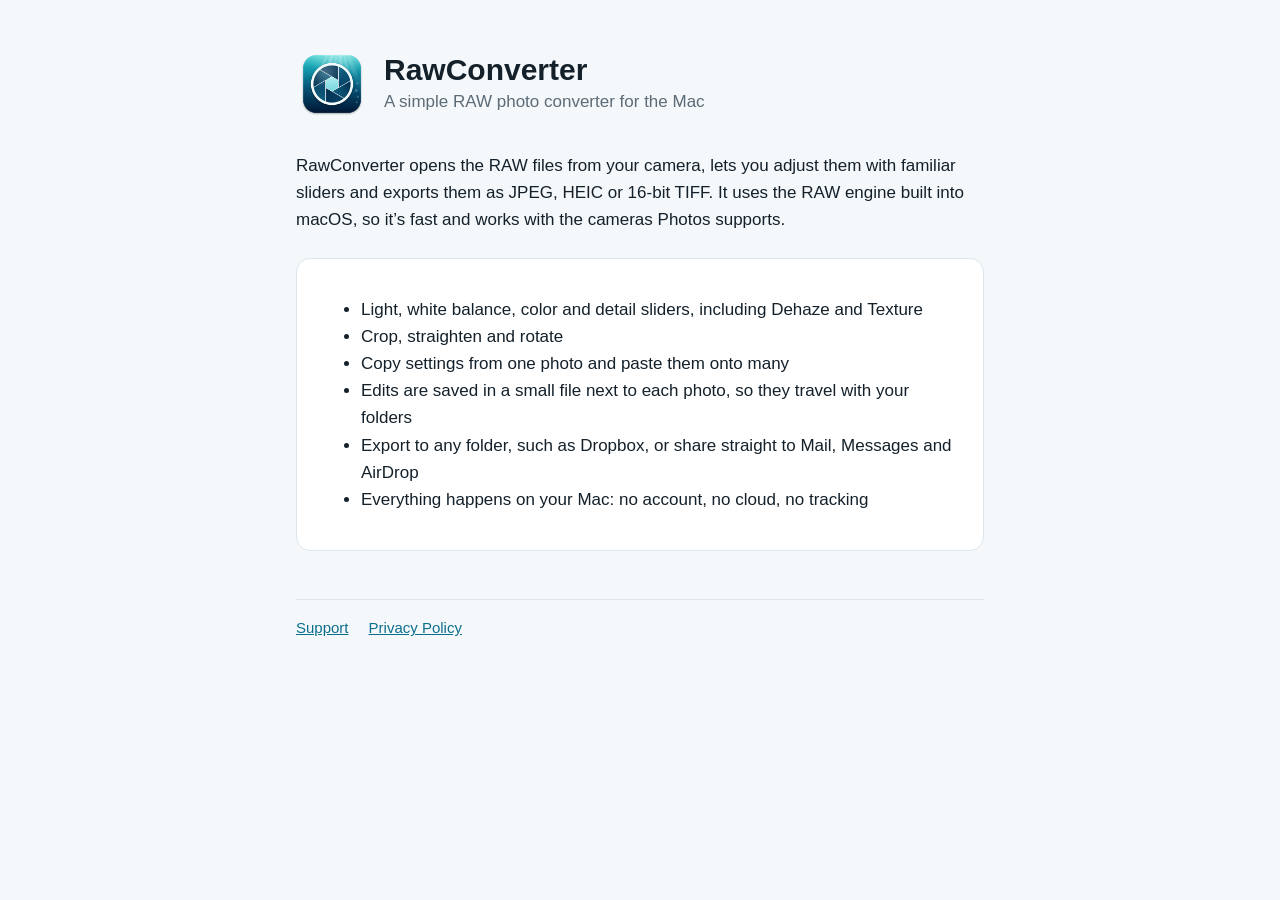
==== index.html @ e32ea458 "Add home, support and privacy pages Co-Authored-By: Claude Opus 5.5 <noreply@anthropic.com>" ====
<!doctype html>
<html lang="en">
<head>
  <meta charset="utf-8">
  <meta name="viewport" content="width=device-width, initial-scale=1">
  <title>RawConverter</title>
  <meta name="description" content="A simple RAW photo converter for the Mac.">
  <link rel="icon" href="icon.png">
  <link rel="stylesheet" href="style.css">
</head>
<body>
<main>
  <header>
    <img src="icon.png" alt="">
    <div>
      <h1>RawConverter</h1>
      <div class="muted">A simple RAW photo converter for the Mac</div>
    </div>
  </header>

  <p>RawConverter opens the RAW files from your camera, lets you adjust them with familiar sliders and exports them as JPEG, HEIC or 16-bit TIFF. It uses the RAW engine built into macOS, so it’s fast and works with the cameras Photos supports.</p>

  <div class="card">
    <ul>
      <li>Light, white balance, color and detail sliders, including Dehaze and Texture</li>
      <li>Crop, straighten and rotate</li>
      <li>Copy settings from one photo and paste them onto many</li>
      <li>Edits are saved in a small file next to each photo, so they travel with your folders</li>
      <li>Export to any folder, such as Dropbox, or share straight to Mail, Messages and AirDrop</li>
      <li>Everything happens on your Mac: no account, no cloud, no tracking</li>
    </ul>
  </div>

  <nav>
    <a href="support.html">Support</a>
    <a href="privacy.html">Privacy Policy</a>
  </nav>
</main>
</body>
</html>
---- style.css ----
:root {
  --bg: #f5f8fa; --text: #14212b; --muted: #5b6b77; --accent: #0b6e8c; --card: #ffffff; --line: #dde5ea;
  color-scheme: light dark;
}
@media (prefers-color-scheme: dark) {
  :root { --bg: #0d1820; --text: #e6eef2; --muted: #9aabb6; --accent: #5fd0dc; --card: #142430; --line: #22394a; }
}
* { box-sizing: border-box; }
body {
  margin: 0; background: var(--bg); color: var(--text);
  font: 17px/1.6 -apple-system, BlinkMacSystemFont, "Helvetica Neue", Arial, sans-serif;
}
main { max-width: 720px; margin: 0 auto; padding: 48px 16px 64px; }
header { display: flex; align-items: center; gap: 16px; margin-bottom: 32px; }
header img { width: 72px; height: 72px; }
header a { color: inherit; text-decoration: none; }
h1 { font-size: 30px; line-height: 1.2; margin: 0; }
h2 { font-size: 21px; margin: 32px 0 8px; }
p, li { color: var(--text); }
.muted { color: var(--muted); }
a { color: var(--accent); }
.card { background: var(--card); border: 1px solid var(--line); border-radius: 14px; padding: 20px 24px; margin: 24px 0; }
nav { display: flex; gap: 20px; flex-wrap: wrap; border-top: 1px solid var(--line); margin-top: 48px; padding-top: 16px; font-size: 15px; }
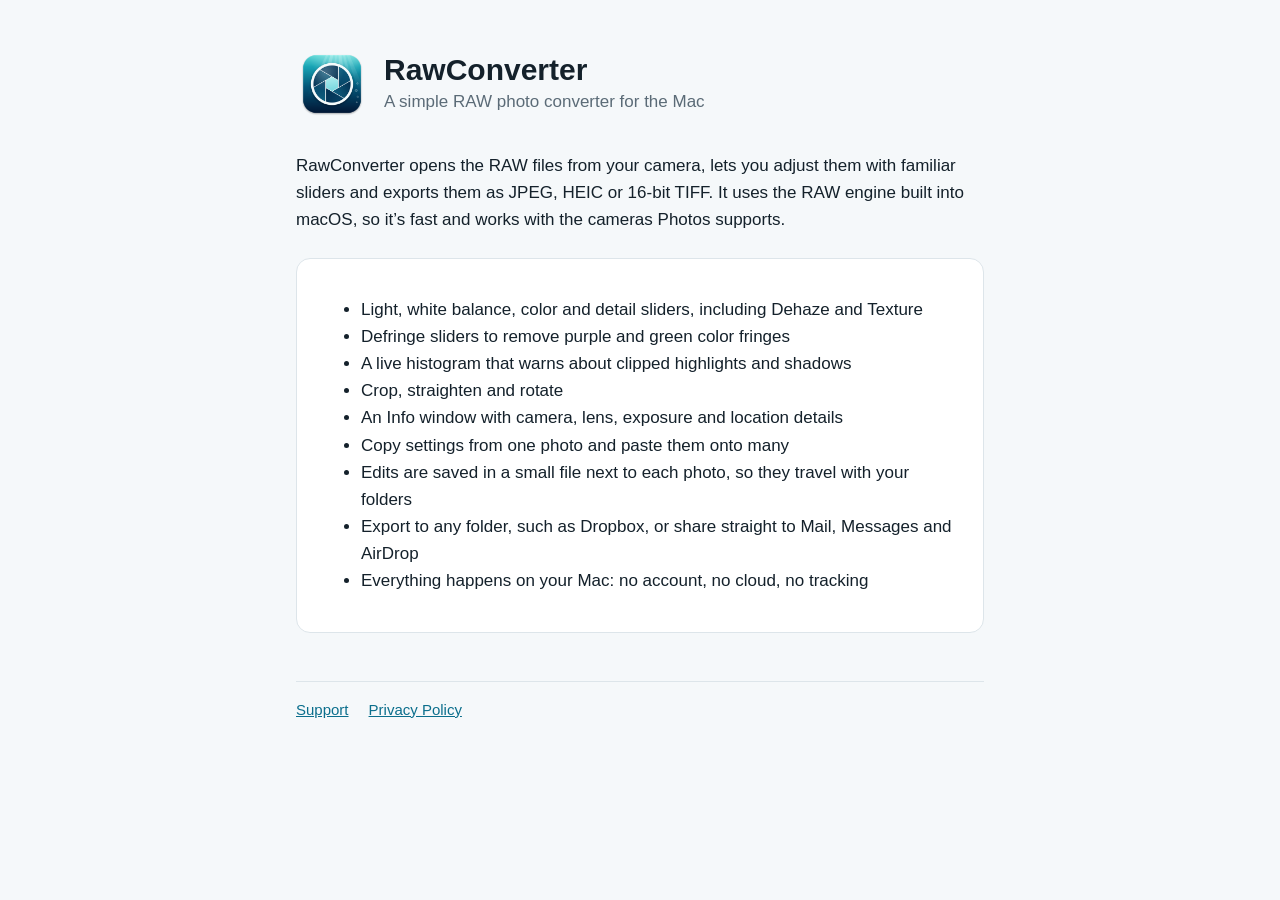
==== commit a9655e8a: "Update support and home pages for Defringe, histogram, Info window and Photo Missing Co-Authored-By:" ====
--- a/index.html
+++ b/index.html
@@ -23,7 +23,10 @@
   <div class="card">
     <ul>
       <li>Light, white balance, color and detail sliders, including Dehaze and Texture</li>
+      <li>Defringe sliders to remove purple and green color fringes</li>
+      <li>A live histogram that warns about clipped highlights and shadows</li>
       <li>Crop, straighten and rotate</li>
+      <li>An Info window with camera, lens, exposure and location details</li>
       <li>Copy settings from one photo and paste them onto many</li>
       <li>Edits are saved in a small file next to each photo, so they travel with your folders</li>
       <li>Export to any folder, such as Dropbox, or share straight to Mail, Messages and AirDrop</li>
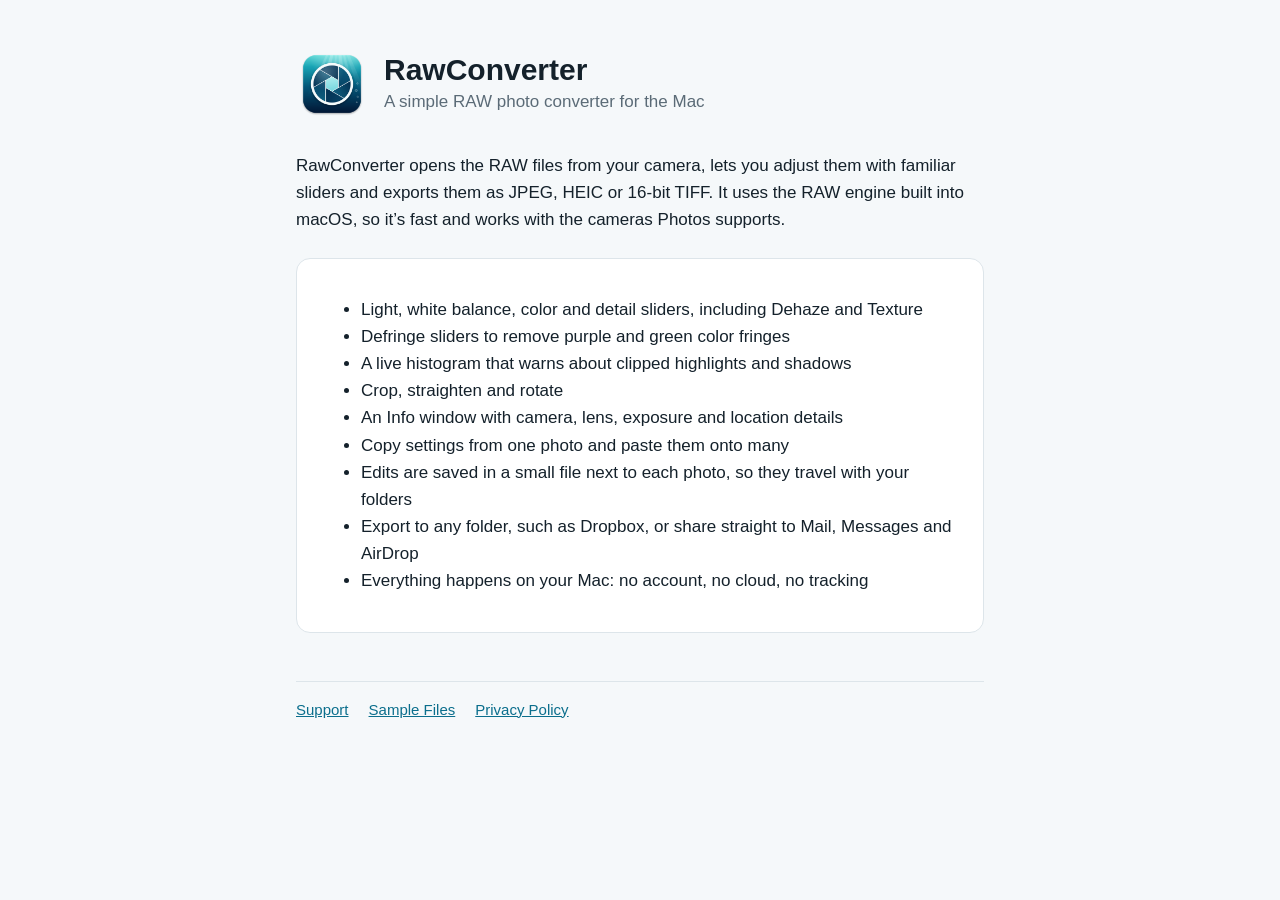
==== commit 4cd81c75: "Add a Sample Files page with RAW photos to try Co-Authored-By: Claude Opus 5.5 <noreply@anthropic.co" ====
--- a/index.html
+++ b/index.html
@@ -36,6 +36,7 @@
 
   <nav>
     <a href="support.html">Support</a>
+    <a href="samples.html">Sample Files</a>
     <a href="privacy.html">Privacy Policy</a>
   </nav>
 </main>
